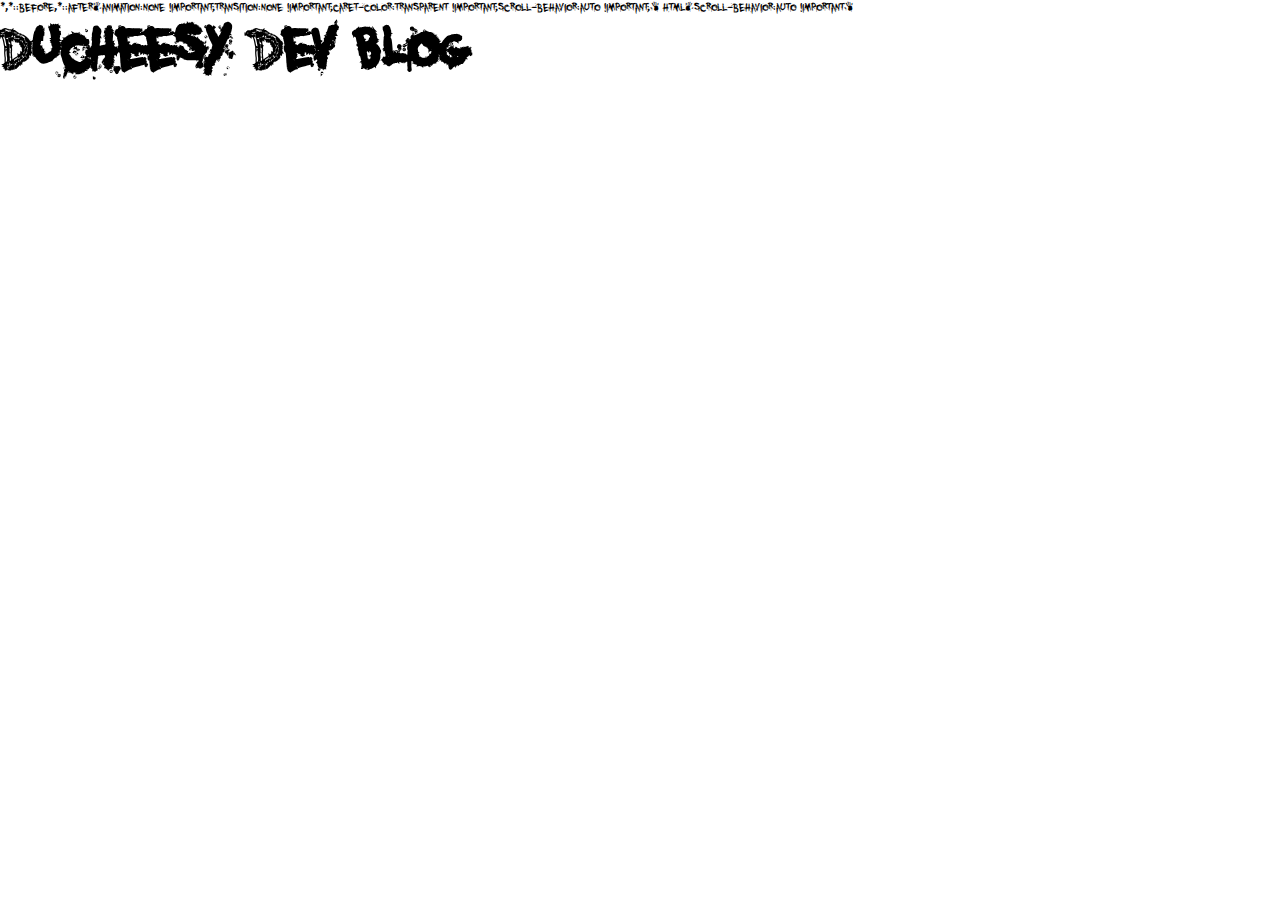
==== blog.html @ 175c2b20 "added responsiveness and styling" ====
<!DOCTYPE html>
<html lang="en">
  <head>
    <meta charset="UTF-8" />
    <meta http-equiv="X-UA-Compatible" content="IE=edge" />
    <meta name="viewport" content="width=device-width, initial-scale=1.0" />
    <title>Ducheesy Dev Blog</title>
    <link rel="stylesheet" href="styles.css" />
  </head>
  <body>
    <h1>Ducheesy Dev Blog</h1>
  </body>
</html>
---- styles.css ----
@font-face {
  font-family: "murder";
  src: url("fonts/youmurdererbb_reg.ttf") format("truetype");
}

.shakey {
  position: absolute;
  top: 50%;
  left: 50%;
}

.shakey:hover a {
  animation: shake 0.8s;
}

@keyframes shake {
  0% {
    transform: translateX(0);
  }
  15% {
    transform: translateX(0.1em);
  }
  30% {
    transform: translate(-0.1em);
  }
  45% {
    transform: translateX(0em);
  }
  60% {
    transform: translateX(0.1em);
  }
  75% {
    transform: translateX(-0.1em);
  }
  100% {
    transform: translateX(0em);
  }
}

em {
  display: inline;
  color: var(--bloody);
}

:root {
  --bloody: #ae080a;
}

* {
  margin: 0;
  padding: 0;
  display: block;
  font-family: "murder";
}

.logo {
  border-radius: 50%;
  max-height: 2em;
}

.nav-items {
  display: flex;
  position: relative;
}

.media_images {
  display: flex;
  flex-wrap: wrap;
}

.images {
  width: 45%;
  padding-left: 2%;
  padding-bottom: 2%;
}

.sticky {
  background-color: #ffffff;
  position: sticky;
  top: 0;
}

img {
  width: 100%;
  height: auto;
}

video {
  width: 100%;
  height: auto;
}

title {
  display: none;
}

.nav-item {
  font-size: 3em;
}

.nav-item2 {
  left: 25%;
  top: 25%;
}

.nav-item3 {
  left: 50%;
  top: 25%;
}

.nav-item4 {
  left: 75%;
  top: 25%;
}

a {
  color: black;
  text-decoration: none;
}

footer {
  font-size: 2em;
  text-align: center;
}

p {
  font-size: 4em;
  padding-bottom: 10%;
}

h1 {
  font-size: 5em;
}

h3 {
  font-size: 5em;
  text-align: center;
}

@media only screen and (max-width: 768px) {
  .images {
    width: 100%;
  }

  p {
    font-size: 2em;
  }

  .nav-item {
    font-size: 2em;
  }

  footer {
    font-size: 1em;
  }
}
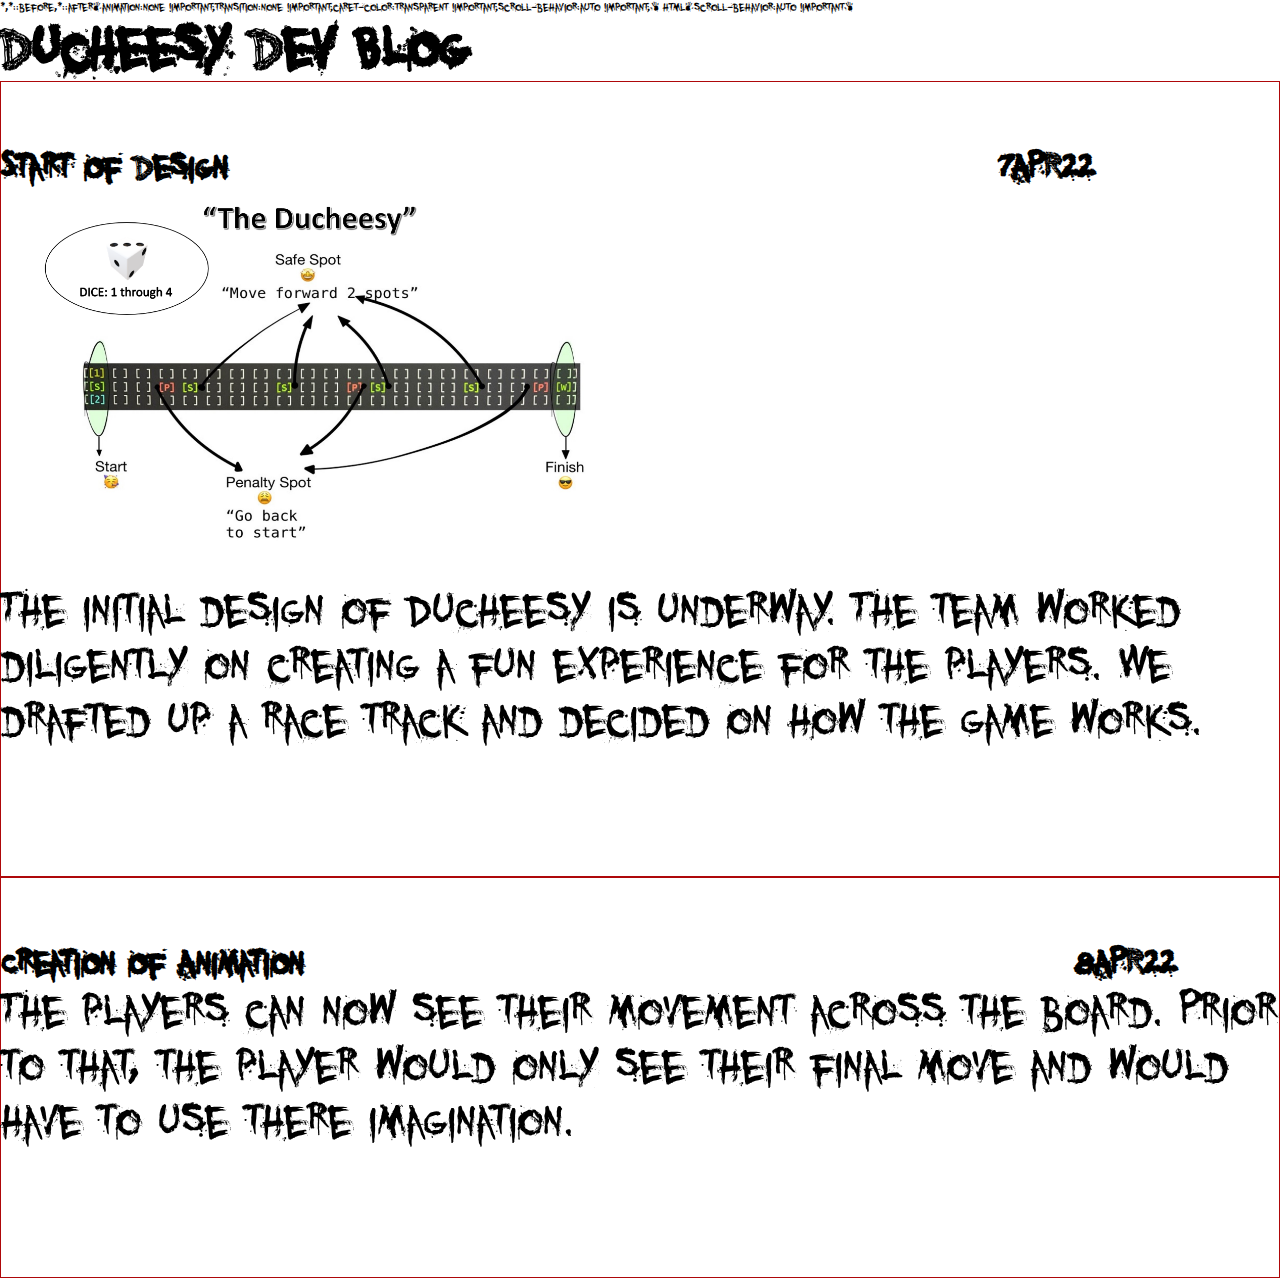
==== commit 490fc265: "added stuff to blog page" ====
--- a/blog.html
+++ b/blog.html
@@ -9,5 +9,26 @@
   </head>
   <body>
     <h1>Ducheesy Dev Blog</h1>
+
+    <article class="blog_post">
+      <h4>Start of Design</h4>
+      <h4 class="date">7APR22</h4>
+      <img src="images/dev1.png" alt="dev image 1" class="images" />
+      <p>
+        The initial design of Ducheesy is underway. The team worked diligently
+        on creating a fun experience for the players. We drafted up a race track
+        and decided on how the game works.
+      </p>
+    </article>
+
+    <article class="blog_post">
+      <h4>Creation of Animation</h4>
+      <h4 class="date">8APR22</h4>
+      <p>
+        The players can now see their movement across the board. Prior to that,
+        the player would only see their final move and would have to use there
+        imagination.
+      </p>
+    </article>
   </body>
 </html>
--- a/styles.css
+++ b/styles.css
@@ -137,6 +137,20 @@
   text-align: center;
 }
 
+h4 {
+  font-size: 3em;
+  display: inline;
+}
+
+.date {
+  padding-left: 60%;
+}
+
+.blog_post {
+  padding-top: 5%;
+  border: 1px solid var(--bloody);
+}
+
 @media only screen and (max-width: 768px) {
   .images {
     width: 100%;
